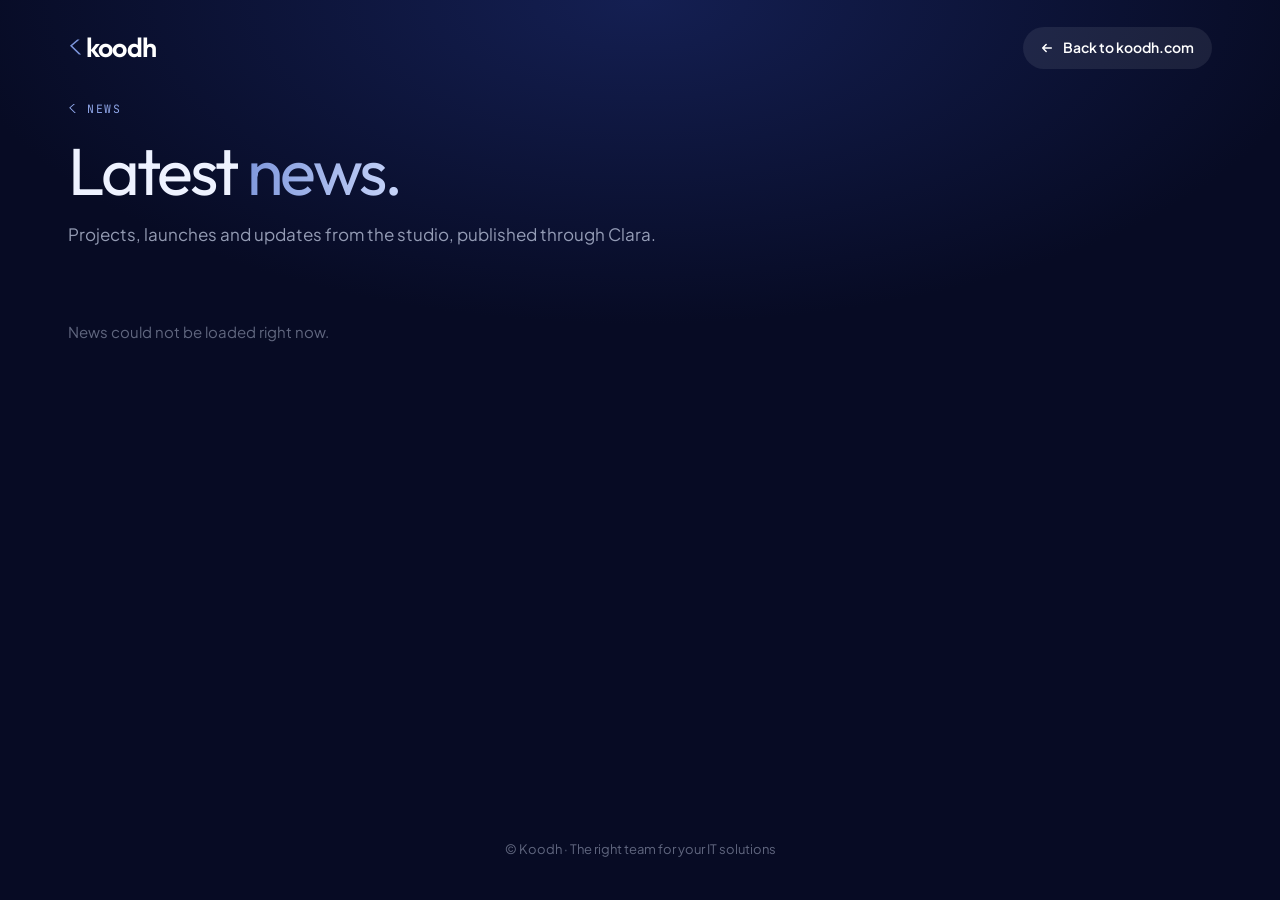
==== frontend/public/nieuws/index.html @ 7cb7325f "**News-sectie met Clara API — complete** - Er is nu een "Latest news" sectie op de homepage (met New" ====
<!doctype html>
<html lang="en">
<head>
<meta charset="utf-8">
<meta name="viewport" content="width=device-width,initial-scale=1,viewport-fit=cover">
<title>News · Koodh</title>
<link rel="preconnect" href="https://fonts.googleapis.com">
<link rel="stylesheet" href="https://fonts.googleapis.com/css2?family=Outfit:wght@300;400;500;600&family=Plus+Jakarta+Sans:wght@400;500;600;700&family=JetBrains+Mono:wght@400;500&display=swap">
<style>
:root{color-scheme:dark;--bg:#070B24;--navy-2:#111C52;--k3:#7C95DB;--ink:#EEF2FF;--muted:rgba(220,229,252,.66);--dim:rgba(220,229,252,.42);--card:rgba(255,255,255,.045);--hair:rgba(255,255,255,.08);--f-display:"Outfit","Plus Jakarta Sans",system-ui,sans-serif;--f-ui:"Plus Jakarta Sans","Outfit",system-ui,sans-serif;--f-mono:"JetBrains Mono",ui-monospace,Menlo,monospace}
*{box-sizing:border-box}
body{margin:0;background:radial-gradient(90% 60% at 50% 0%,#141F52 0%,var(--bg) 60%) fixed,var(--bg);color:var(--ink);font-family:var(--f-ui);font-size:16px;line-height:1.6;-webkit-font-smoothing:antialiased;min-height:100vh;display:flex;flex-direction:column}
a{color:inherit}
img{display:block;max-width:100%}
.wrap{width:100%;max-width:1240px;margin:0 auto;padding-inline:clamp(20px,4vw,48px)}
.top{display:flex;align-items:center;justify-content:space-between;gap:16px;padding-block:26px}
.brand{display:inline-flex;align-items:center;gap:3px;text-decoration:none;font-family:var(--f-display);font-weight:600;font-size:27px;letter-spacing:-.03em;color:#fff}
.brand svg{width:15px;height:auto}
.brand svg polygon{fill:#7C95DB}
.back{display:inline-flex;align-items:center;gap:10px;height:42px;padding:0 18px;border-radius:999px;background:rgba(255,255,255,.08);color:#fff;text-decoration:none;font-size:14px;font-weight:600;transition:background .2s,transform .25s}
.back:hover{background:rgba(255,255,255,.14);transform:translateY(-1px)}
.back svg{width:12px}
.eyebrow{display:inline-flex;align-items:center;gap:10px;font-family:var(--f-mono);font-size:11.5px;letter-spacing:.14em;text-transform:uppercase;color:#8FA6E8}
.eyebrow svg{width:9px;height:auto}
.eyebrow svg polygon{fill:currentColor}
h1{font-family:var(--f-display);font-weight:400;font-size:clamp(38px,5.2vw,72px);line-height:1;letter-spacing:-.045em;margin:16px 0 0;text-wrap:balance}
h1 em{font-style:normal;background:linear-gradient(100deg,#7C95DB,#C9D6FA);-webkit-background-clip:text;background-clip:text;color:transparent}
.lead{color:var(--muted);font-size:17px;max-width:56ch;margin:18px 0 0}
.news-grid{display:grid;grid-template-columns:repeat(3,1fr);gap:16px;margin-top:clamp(36px,5vw,56px)}
@media(max-width:1000px){.news-grid{grid-template-columns:repeat(2,1fr)}}
@media(max-width:560px){.news-grid{grid-template-columns:1fr}}
.news-card{display:flex;flex-direction:column;gap:12px;padding:14px;border-radius:22px;background:var(--card);box-shadow:inset 0 0 0 1px var(--hair);text-decoration:none;color:var(--ink);transition:transform .25s cubic-bezier(.22,1,.36,1),box-shadow .25s}
.news-card:hover{transform:translateY(-4px);box-shadow:inset 0 0 0 1px rgba(185,201,246,.28),0 26px 50px -24px rgba(0,0,0,.7)}
.news-card .nc-img{display:block;border-radius:14px;overflow:hidden;aspect-ratio:16/10;background:var(--navy-2)}
.news-card .nc-img img{width:100%;height:100%;object-fit:cover;transition:transform .5s cubic-bezier(.22,1,.36,1)}
.news-card:hover .nc-img img{transform:scale(1.04)}
.news-card .nc-meta{font-family:var(--f-mono);font-size:10.5px;letter-spacing:.14em;text-transform:uppercase;color:var(--dim)}
.news-card .nc-title{font-family:var(--f-display);font-size:20px;line-height:1.25;letter-spacing:-.01em}
.news-card .nc-cta{margin-top:auto;padding-top:4px;display:inline-flex;align-items:center;gap:8px;font-size:13.5px;font-weight:600;color:var(--k3)}
.news-card .nc-cta svg{width:12px}
.news-empty{grid-column:1/-1;color:var(--dim);font-size:15px}
.foot{margin-top:auto;padding:70px 0 40px;color:var(--dim);font-size:13px;text-align:center}
</style>
</head>
<body>
<header class="wrap top">
  <a class="brand" href="/" aria-label="Koodh, back to homepage" data-testid="brand-home-link"><svg viewBox="66 26 42 51" aria-hidden="true"><polygon points="91.95,30.476 98.589,30.476 77.733,47.939 102.696,72.502 96.441,72.502 71.467,47.939"/></svg>koodh</a>
  <a class="back" href="/" data-testid="back-home-link"><svg viewBox="0 0 14 14" fill="none" stroke="currentColor" stroke-width="1.8" stroke-linecap="round" stroke-linejoin="round"><path d="M12 7H2M6 3L2 7l4 4"/></svg> Back to koodh.com</a>
</header>
<main class="wrap">
  <span class="eyebrow"><svg viewBox="66 26 42 51" aria-hidden="true"><polygon points="91.95,30.476 98.589,30.476 77.733,47.939 102.696,72.502 96.441,72.502 71.467,47.939"/></svg> News</span>
  <h1>Latest <em>news.</em></h1>
  <p class="lead">Projects, launches and updates from the studio, published through Clara.</p>
  <div class="news-grid" id="news-grid" data-testid="news-grid"><p class="news-empty">Loading news&hellip;</p></div>
</main>
<footer class="foot">&copy; Koodh &middot; The right team for your IT solutions</footer>
<script>
(function(){
  var grid=document.getElementById('news-grid');
  function esc(v){return String(v==null?'':v).replace(/[&<>"']/g,function(c){return{'&':'&amp;','<':'&lt;','>':'&gt;','"':'&quot;',"'":'&#39;'}[c]})}
  fetch('/api/news').then(function(r){if(!r.ok)throw new Error();return r.json()}).then(function(d){
    var items=(d&&d.items)||[];
    if(!items.length){grid.innerHTML='<p class="news-empty">No news yet.</p>';return}
    grid.innerHTML=items.map(function(it){
      var dt='';
      try{dt=new Date(it.published_at).toLocaleDateString('en-GB',{day:'numeric',month:'long',year:'numeric'})}catch(e){}
      var img=it.image_url?'<span class="nc-img"><img src="'+esc(it.image_url)+'" alt="" loading="lazy"></span>':'';
      return '<a class="news-card" data-testid="news-card" href="/nieuws/artikel/?id='+encodeURIComponent(it.id)+'">'+img+'<span class="nc-meta">'+esc(dt)+'</span><span class="nc-title">'+esc(it.title)+'</span><span class="nc-cta">Read <svg viewBox="0 0 14 14" fill="none" stroke="currentColor" stroke-width="1.8" stroke-linecap="round" stroke-linejoin="round"><path d="M2 7h10M8 3l4 4-4 4"/></svg></span></a>'
    }).join('')
  }).catch(function(){grid.innerHTML='<p class="news-empty">News could not be loaded right now.</p>'})
})();
</script>
</body>
</html>
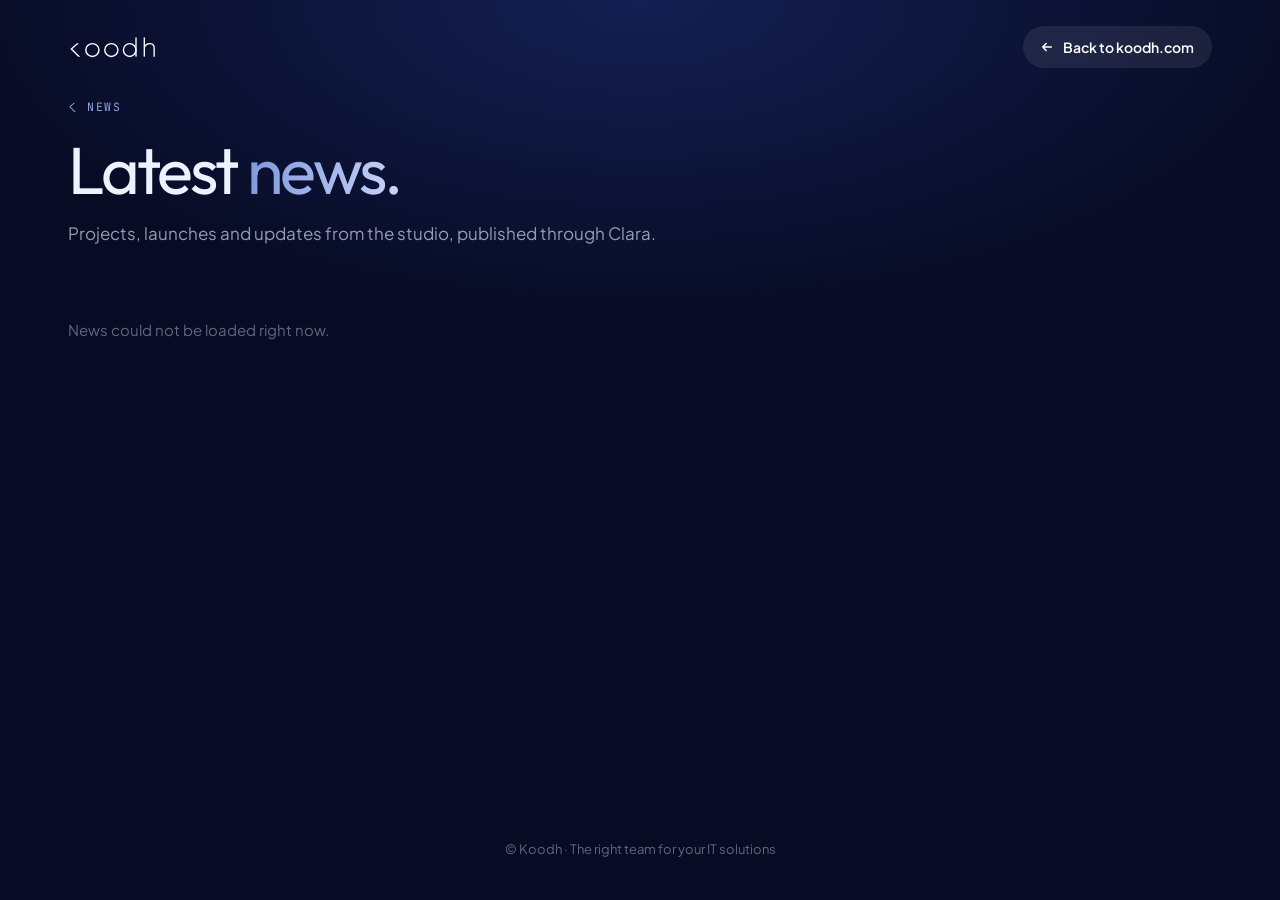
==== commit 8b621dbf: "De nieuwssectie is aangepast naar een scrollbare rij banners met 3 naast elkaar en een deel van de v" ====
--- a/frontend/public/nieuws/index.html
+++ b/frontend/public/nieuws/index.html
@@ -14,9 +14,8 @@
 img{display:block;max-width:100%}
 .wrap{width:100%;max-width:1240px;margin:0 auto;padding-inline:clamp(20px,4vw,48px)}
 .top{display:flex;align-items:center;justify-content:space-between;gap:16px;padding-block:26px}
-.brand{display:inline-flex;align-items:center;gap:3px;text-decoration:none;font-family:var(--f-display);font-weight:600;font-size:27px;letter-spacing:-.03em;color:#fff}
-.brand svg{width:15px;height:auto}
-.brand svg polygon{fill:#7C95DB}
+.brand{display:inline-flex;align-items:center;text-decoration:none;height:24px}
+.brand svg{display:block;height:100%;width:auto}
 .back{display:inline-flex;align-items:center;gap:10px;height:42px;padding:0 18px;border-radius:999px;background:rgba(255,255,255,.08);color:#fff;text-decoration:none;font-size:14px;font-weight:600;transition:background .2s,transform .25s}
 .back:hover{background:rgba(255,255,255,.14);transform:translateY(-1px)}
 .back svg{width:12px}
@@ -44,7 +43,7 @@
 </head>
 <body>
 <header class="wrap top">
-  <a class="brand" href="/" aria-label="Koodh, back to homepage" data-testid="brand-home-link"><svg viewBox="66 26 42 51" aria-hidden="true"><polygon points="91.95,30.476 98.589,30.476 77.733,47.939 102.696,72.502 96.441,72.502 71.467,47.939"/></svg>koodh</a>
+  <a class="brand" href="/" aria-label="Koodh, back to homepage" data-testid="brand-home-link"><svg viewBox="64 4 282 76" role="img" aria-label="koodh"><polygon points="91.95,30.476 98.589,30.476 77.733,47.939 71.467,47.939" fill="#fff"/><polygon points="71.467,47.939 77.733,47.939 102.696,72.502 96.441,72.502" fill="#fff"/><ellipse cx="141.254" cy="51.644" rx="20.821" ry="20.381" stroke="#fff" stroke-width="4.437" fill="none"/><ellipse cx="201.225" cy="51.644" rx="20.818" ry="20.385" stroke="#fff" stroke-width="4.43" fill="none"/><ellipse cx="259.309" cy="51.64" rx="19.846" ry="20.341" stroke="#fff" stroke-width="4.272" fill="none"/><rect x="277.236" y="11.745" width="4.257" height="60.772" fill="#fff"/><rect x="303.504" y="11.748" width="4.241" height="60.752" fill="#fff"/><path d="M305.624 43.916C312.235 26.254 339.171 26.927 336.88 47.037V72.5" stroke="#fff" stroke-width="4.291" fill="none"/></svg></a>
   <a class="back" href="/" data-testid="back-home-link"><svg viewBox="0 0 14 14" fill="none" stroke="currentColor" stroke-width="1.8" stroke-linecap="round" stroke-linejoin="round"><path d="M12 7H2M6 3L2 7l4 4"/></svg> Back to koodh.com</a>
 </header>
 <main class="wrap">
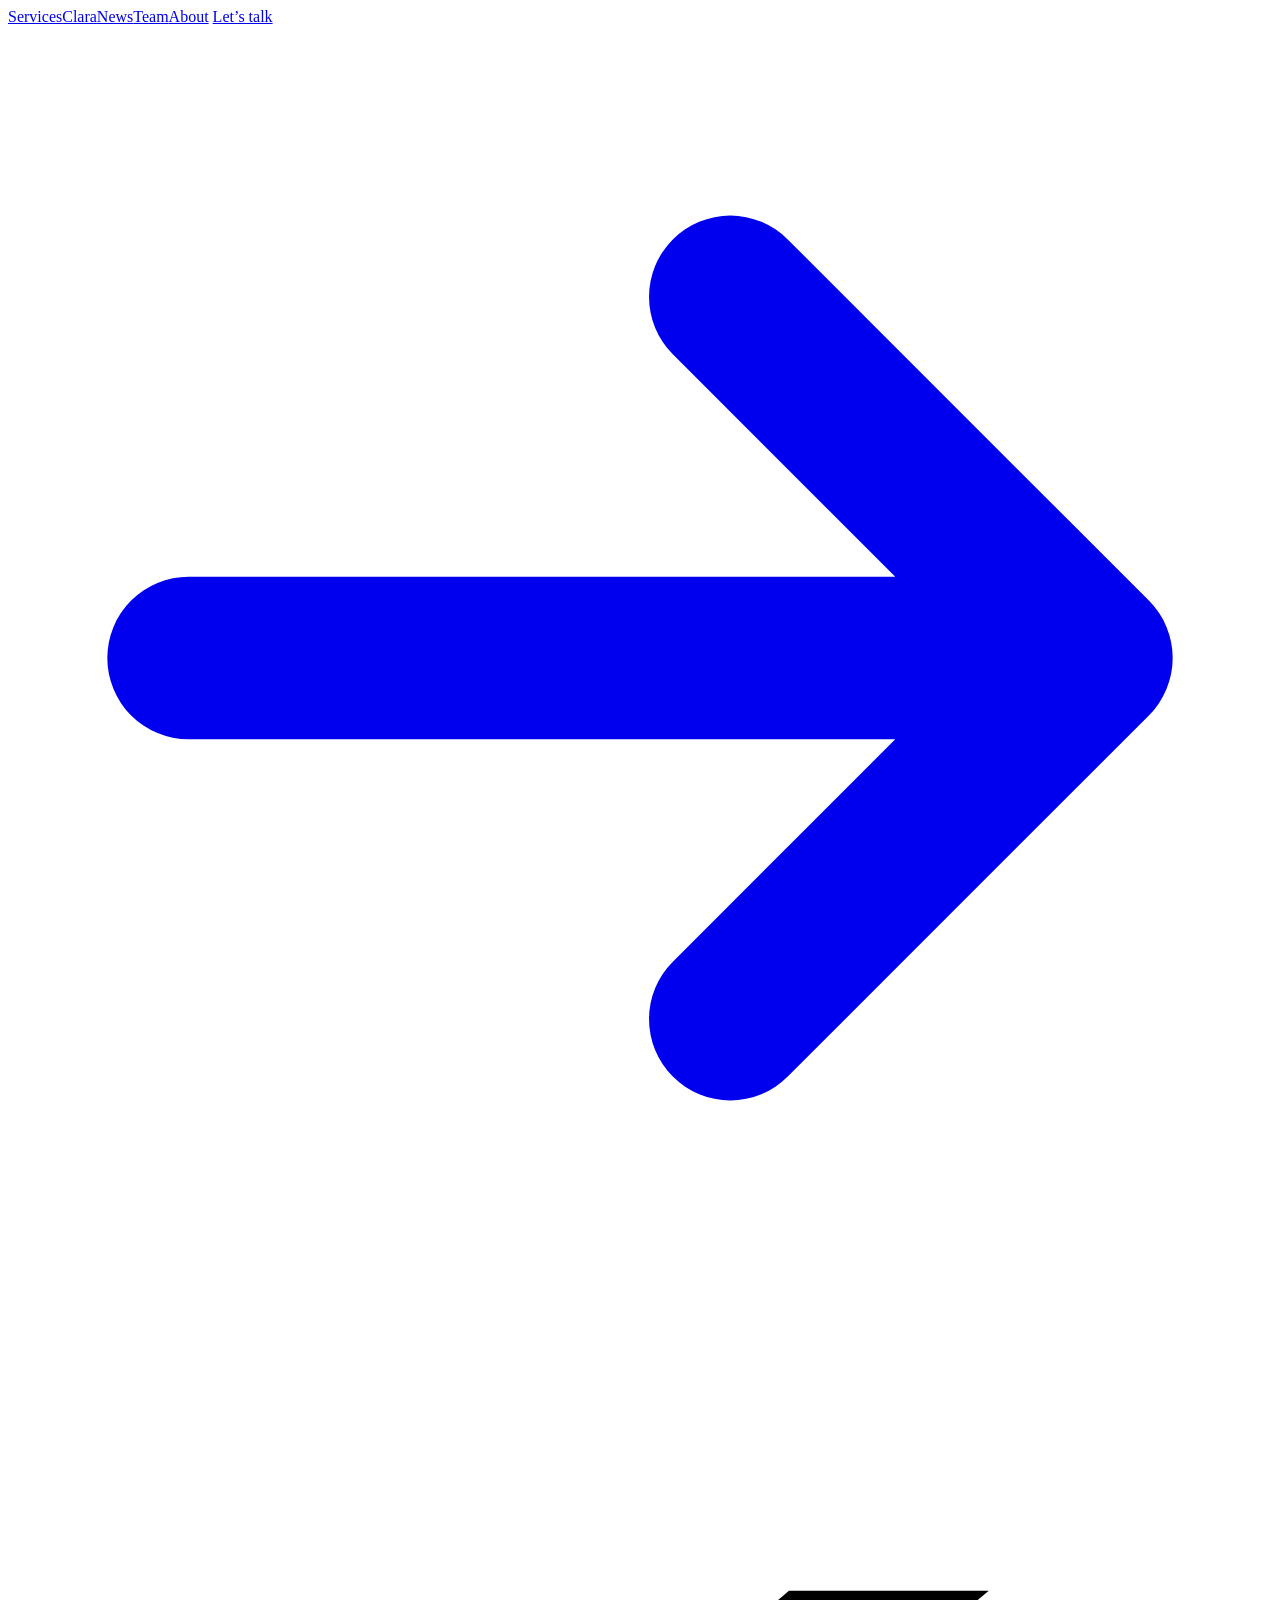
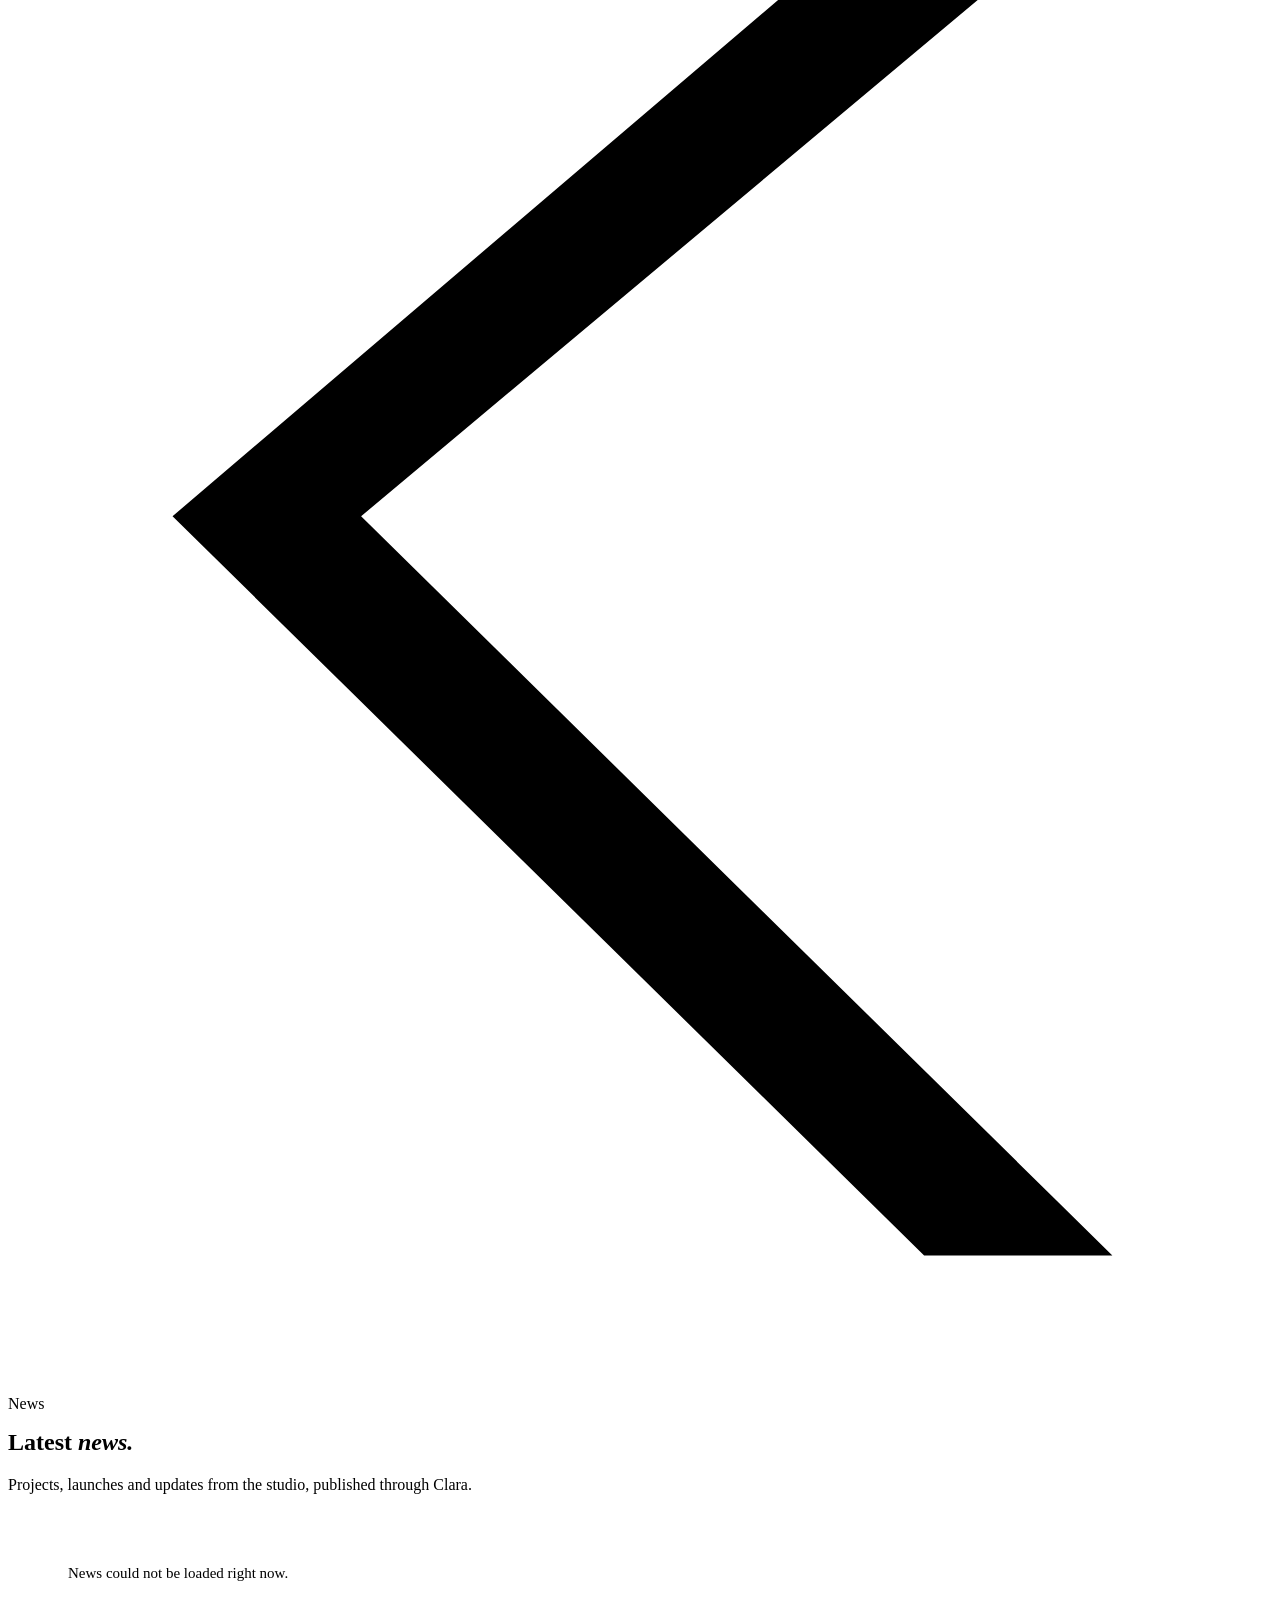
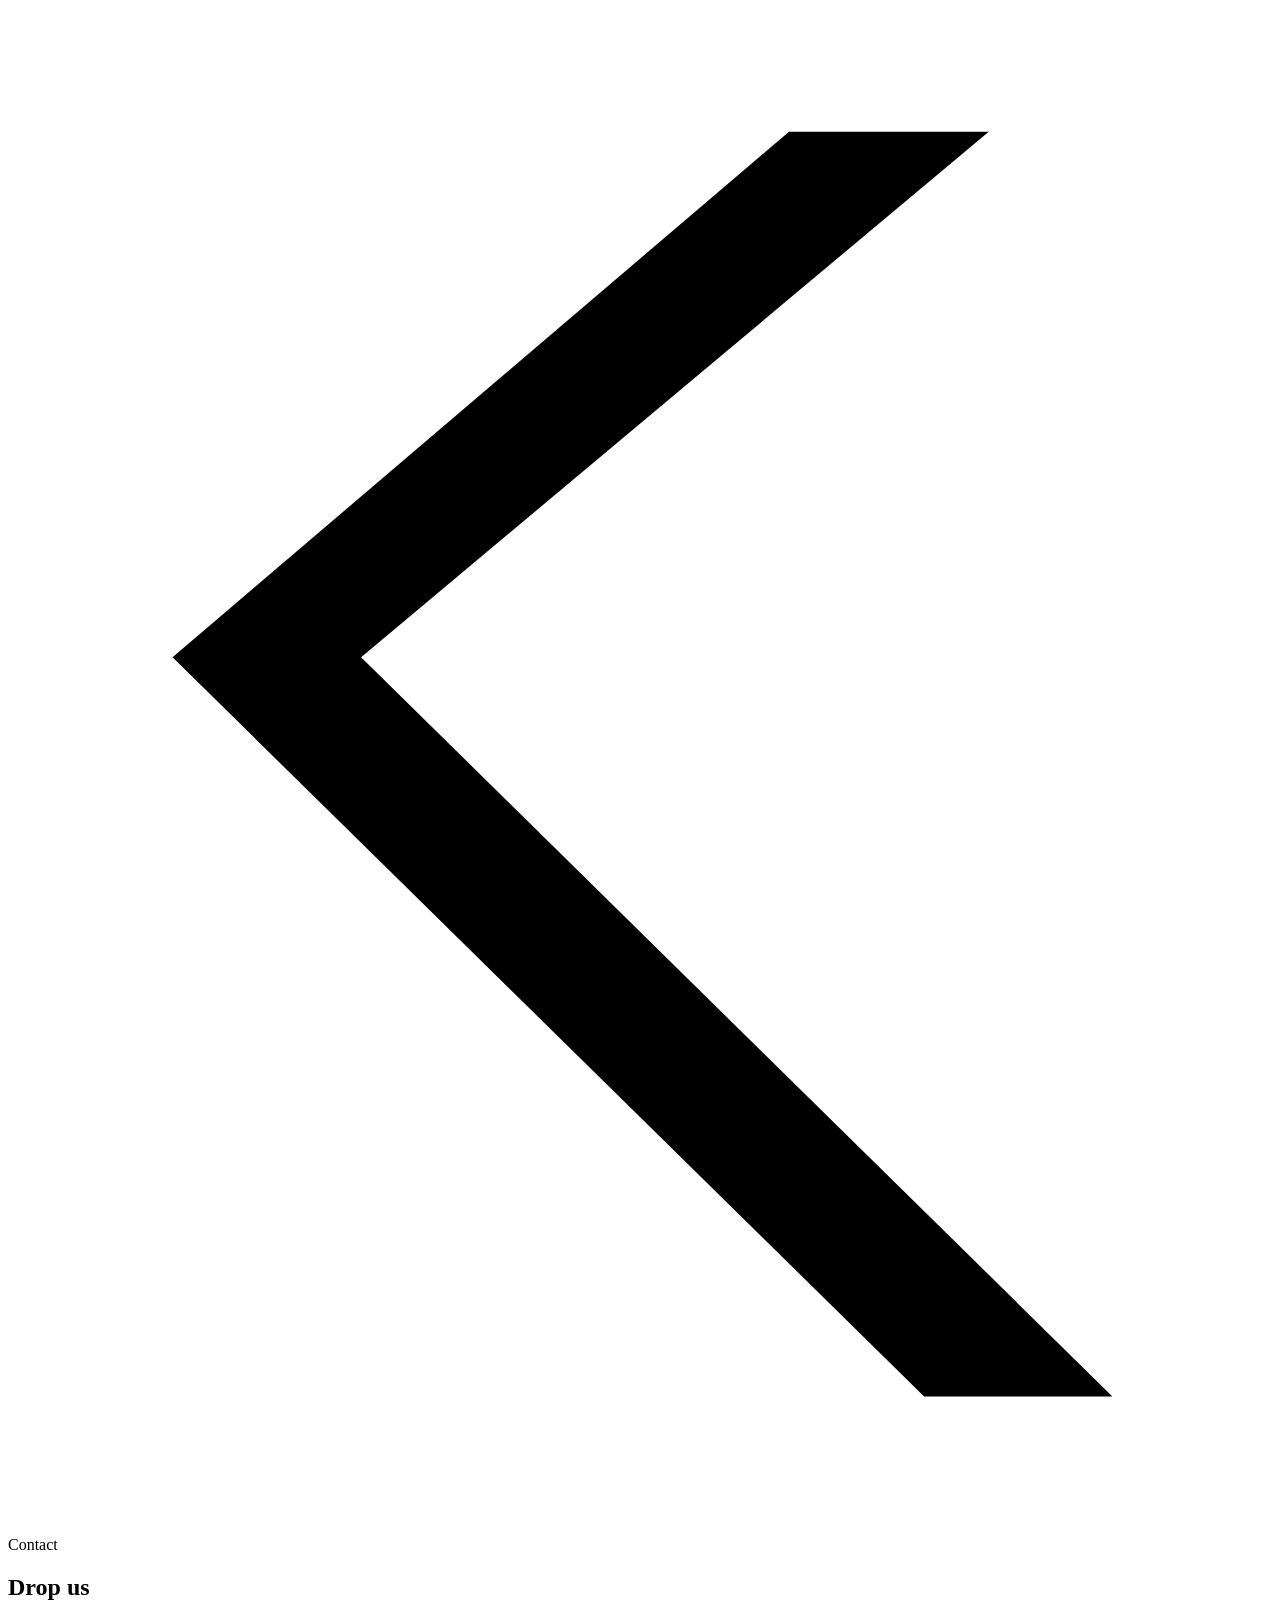
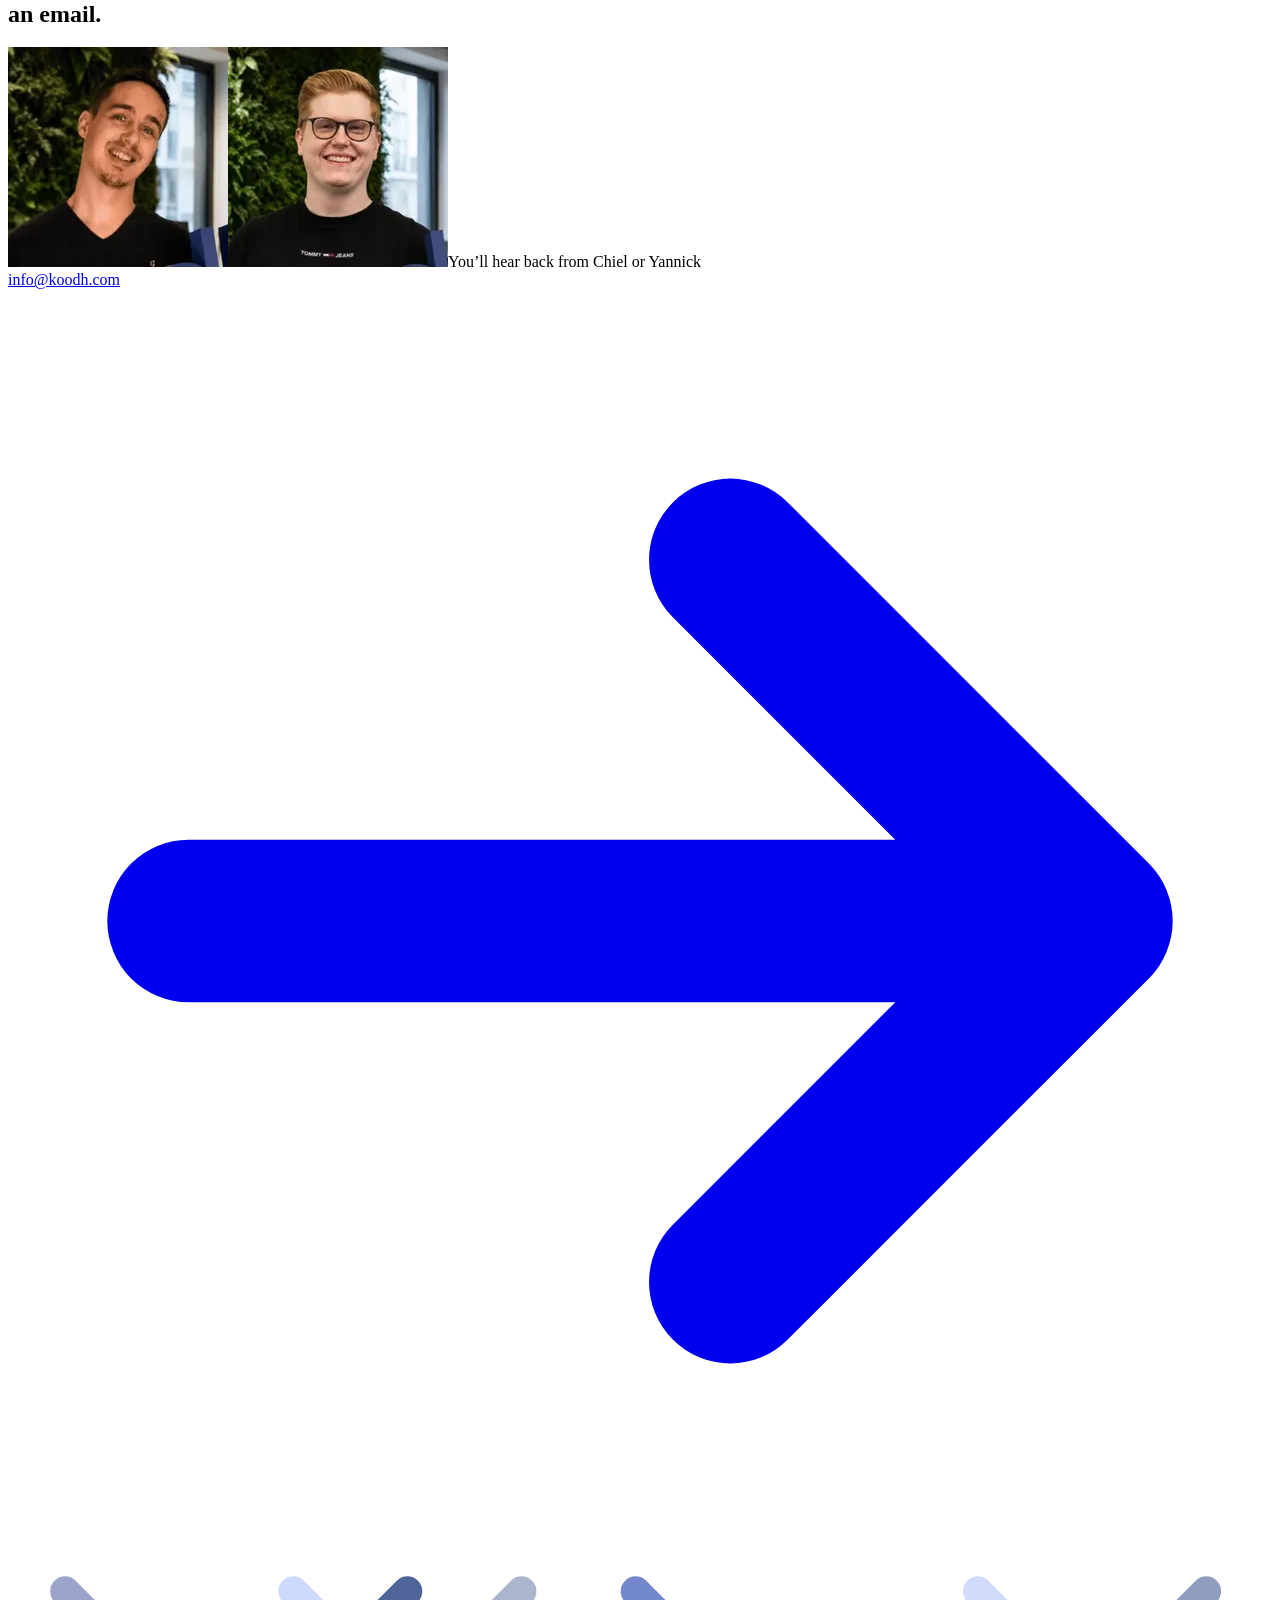
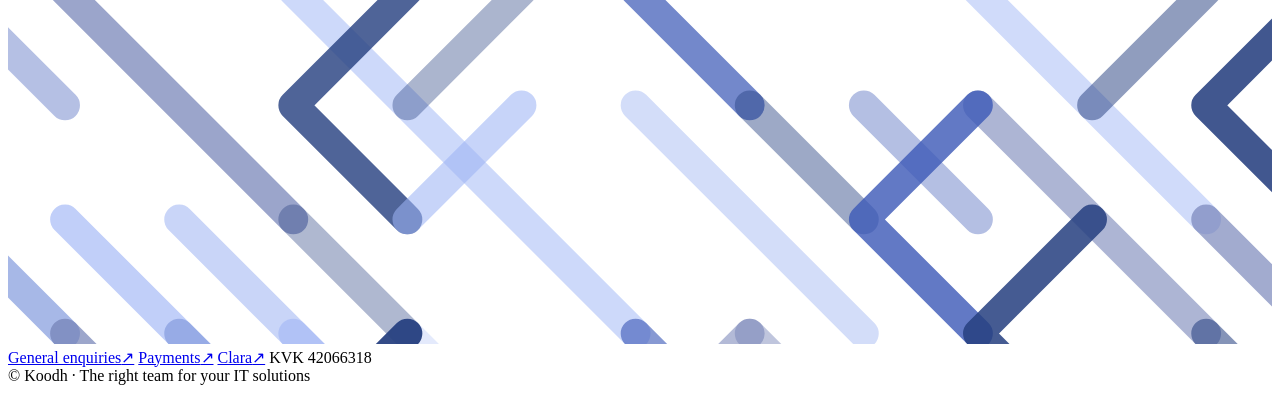
==== commit 0c3b5bb8: "**Hero, team-titel, datums en gedeelde header/footer — complete** - In de hero is "Websites & IT" we" ====
--- a/frontend/public/nieuws/index.html
+++ b/frontend/public/nieuws/index.html
@@ -6,66 +6,79 @@
 <title>News · Koodh</title>
 <link rel="preconnect" href="https://fonts.googleapis.com">
 <link rel="stylesheet" href="https://fonts.googleapis.com/css2?family=Outfit:wght@300;400;500;600&family=Plus+Jakarta+Sans:wght@400;500;600;700&family=JetBrains+Mono:wght@400;500&display=swap">
+<link rel="stylesheet" href="/shared/chrome.css">
 <style>
-:root{color-scheme:dark;--bg:#070B24;--navy-2:#111C52;--k3:#7C95DB;--ink:#EEF2FF;--muted:rgba(220,229,252,.66);--dim:rgba(220,229,252,.42);--card:rgba(255,255,255,.045);--hair:rgba(255,255,255,.08);--f-display:"Outfit","Plus Jakarta Sans",system-ui,sans-serif;--f-ui:"Plus Jakarta Sans","Outfit",system-ui,sans-serif;--f-mono:"JetBrains Mono",ui-monospace,Menlo,monospace}
-*{box-sizing:border-box}
-body{margin:0;background:radial-gradient(90% 60% at 50% 0%,#141F52 0%,var(--bg) 60%) fixed,var(--bg);color:var(--ink);font-family:var(--f-ui);font-size:16px;line-height:1.6;-webkit-font-smoothing:antialiased;min-height:100vh;display:flex;flex-direction:column}
-a{color:inherit}
-img{display:block;max-width:100%}
-.wrap{width:100%;max-width:1240px;margin:0 auto;padding-inline:clamp(20px,4vw,48px)}
-.top{display:flex;align-items:center;justify-content:space-between;gap:16px;padding-block:26px}
-.brand{display:inline-flex;align-items:center;text-decoration:none;height:24px}
-.brand svg{display:block;height:100%;width:auto}
-.back{display:inline-flex;align-items:center;gap:10px;height:42px;padding:0 18px;border-radius:999px;background:rgba(255,255,255,.08);color:#fff;text-decoration:none;font-size:14px;font-weight:600;transition:background .2s,transform .25s}
-.back:hover{background:rgba(255,255,255,.14);transform:translateY(-1px)}
-.back svg{width:12px}
-.eyebrow{display:inline-flex;align-items:center;gap:10px;font-family:var(--f-mono);font-size:11.5px;letter-spacing:.14em;text-transform:uppercase;color:#8FA6E8}
-.eyebrow svg{width:9px;height:auto}
-.eyebrow svg polygon{fill:currentColor}
-h1{font-family:var(--f-display);font-weight:400;font-size:clamp(38px,5.2vw,72px);line-height:1;letter-spacing:-.045em;margin:16px 0 0;text-wrap:balance}
-h1 em{font-style:normal;background:linear-gradient(100deg,#7C95DB,#C9D6FA);-webkit-background-clip:text;background-clip:text;color:transparent}
-.lead{color:var(--muted);font-size:17px;max-width:56ch;margin:18px 0 0}
-.news-grid{display:grid;grid-template-columns:repeat(3,1fr);gap:16px;margin-top:clamp(36px,5vw,56px)}
-@media(max-width:1000px){.news-grid{grid-template-columns:repeat(2,1fr)}}
-@media(max-width:560px){.news-grid{grid-template-columns:1fr}}
-.news-card{display:flex;flex-direction:column;gap:12px;padding:14px;border-radius:22px;background:var(--card);box-shadow:inset 0 0 0 1px var(--hair);text-decoration:none;color:var(--ink);transition:transform .25s cubic-bezier(.22,1,.36,1),box-shadow .25s}
-.news-card:hover{transform:translateY(-4px);box-shadow:inset 0 0 0 1px rgba(185,201,246,.28),0 26px 50px -24px rgba(0,0,0,.7)}
-.news-card .nc-img{display:block;border-radius:14px;overflow:hidden;aspect-ratio:16/10;background:var(--navy-2)}
-.news-card .nc-img img{width:100%;height:100%;object-fit:cover;transition:transform .5s cubic-bezier(.22,1,.36,1)}
-.news-card:hover .nc-img img{transform:scale(1.04)}
-.news-card .nc-meta{font-family:var(--f-mono);font-size:10.5px;letter-spacing:.14em;text-transform:uppercase;color:var(--dim)}
-.news-card .nc-title{font-family:var(--f-display);font-size:20px;line-height:1.25;letter-spacing:-.01em}
-.news-card .nc-cta{margin-top:auto;padding-top:4px;display:inline-flex;align-items:center;gap:8px;font-size:13.5px;font-weight:600;color:var(--k3)}
-.news-card .nc-cta svg{width:12px}
-.news-empty{grid-column:1/-1;color:var(--dim);font-size:15px}
-.foot{margin-top:auto;padding:70px 0 40px;color:var(--dim);font-size:13px;text-align:center}
+.page-head{padding-top:clamp(120px,18vh,190px)}
+.page-head h2{margin-top:16px}
+.page-head .lead{margin:18px 0 0}
+.news-empty{color:var(--dim);font-size:15px;padding:0 clamp(20px,4vw,48px)}
+.stack{display:grid;gap:0;padding-inline:12px;margin-top:clamp(36px,5vw,56px)}
+.sc{position:sticky;top:calc(var(--gap) + 84px + var(--i)*16px);min-height:min(640px,calc(100svh - 120px));margin-bottom:16px;border-radius:26px;overflow:hidden;padding:clamp(24px,4vw,56px);display:grid;grid-template-columns:1fr auto 1fr;align-items:stretch;gap:20px;box-shadow:0 -18px 50px -24px rgba(0,0,0,.7)}
+.sc .l{display:grid;align-content:space-between;gap:24px}
+.sc .r{display:grid;grid-template-rows:auto 1fr auto;gap:10px;justify-items:end;text-align:right}
+.sc .r .visit{grid-row:3;align-self:end}
+.sc h3{font-family:var(--f-display);font-weight:400;margin:0;font-size:clamp(40px,5.4vw,80px);letter-spacing:-.045em;line-height:.98;text-wrap:balance}
+.sc p{margin:0;max-width:32ch;font-size:16.5px}
+.sc .circle{align-self:center;width:min(46vh,420px,62vw);aspect-ratio:1;border-radius:50%;background:#fff;display:grid;place-items:center;box-shadow:0 30px 60px -25px rgba(0,0,0,.45);overflow:hidden}
+.sc .circle img{width:100%;height:100%;object-fit:cover}
+.sc .visit{display:inline-flex;align-items:center;gap:10px;height:46px;padding:0 6px 0 20px;border-radius:999px;background:#fff;color:#0B1238;text-decoration:none;font-weight:600;font-size:14px;transition:transform .25s cubic-bezier(.22,1,.36,1)}
+.sc .visit:hover{transform:translateY(-2px)}
+.sc .visit i{width:34px;height:34px;border-radius:50%;background:#0B1238;color:#fff;display:grid;place-items:center;font-style:normal;font-size:13px}
+.sc.a{background:radial-gradient(120% 120% at 0% 0%,#7C95DB 0%,#3E5BB8 45%,#1C2E66 100%);color:#fff}
+.sc.b{background:radial-gradient(120% 120% at 100% 0%,#3E5BB8 0%,#1C2E66 45%,#0A1030 100%);color:#fff}
+.sc.c{background:radial-gradient(110% 110% at 0% 100%,#9DB4F5 0%,#4F6FD0 42%,#274080 100%);color:#fff}
+@media (max-width:820px){.sc{grid-template-columns:1fr;text-align:left}.sc .r{justify-items:start;text-align:left;grid-template-rows:auto}.sc .circle{justify-self:center;width:min(220px,60vw)}.stack{padding-inline:8px}}
 </style>
 </head>
 <body>
-<header class="wrap top">
-  <a class="brand" href="/" aria-label="Koodh, back to homepage" data-testid="brand-home-link"><svg viewBox="64 4 282 76" role="img" aria-label="koodh"><polygon points="91.95,30.476 98.589,30.476 77.733,47.939 71.467,47.939" fill="#fff"/><polygon points="71.467,47.939 77.733,47.939 102.696,72.502 96.441,72.502" fill="#fff"/><ellipse cx="141.254" cy="51.644" rx="20.821" ry="20.381" stroke="#fff" stroke-width="4.437" fill="none"/><ellipse cx="201.225" cy="51.644" rx="20.818" ry="20.385" stroke="#fff" stroke-width="4.43" fill="none"/><ellipse cx="259.309" cy="51.64" rx="19.846" ry="20.341" stroke="#fff" stroke-width="4.272" fill="none"/><rect x="277.236" y="11.745" width="4.257" height="60.772" fill="#fff"/><rect x="303.504" y="11.748" width="4.241" height="60.752" fill="#fff"/><path d="M305.624 43.916C312.235 26.254 339.171 26.927 336.88 47.037V72.5" stroke="#fff" stroke-width="4.291" fill="none"/></svg></a>
-  <a class="back" href="/" data-testid="back-home-link"><svg viewBox="0 0 14 14" fill="none" stroke="currentColor" stroke-width="1.8" stroke-linecap="round" stroke-linejoin="round"><path d="M12 7H2M6 3L2 7l4 4"/></svg> Back to koodh.com</a>
-</header>
-<main class="wrap">
-  <span class="eyebrow"><svg viewBox="66 26 42 51" aria-hidden="true"><polygon points="91.95,30.476 98.589,30.476 77.733,47.939 102.696,72.502 96.441,72.502 71.467,47.939"/></svg> News</span>
-  <h1>Latest <em>news.</em></h1>
-  <p class="lead">Projects, launches and updates from the studio, published through Clara.</p>
-  <div class="news-grid" id="news-grid" data-testid="news-grid"><p class="news-empty">Loading news&hellip;</p></div>
+<a class="mark" id="mark" href="/" aria-label="koodh, back to homepage"><span class="clip"><span class="koodh-logo" id="navlogo"></span></span></a>
+<nav class="dock" id="dock" aria-label="Main">
+  <a class="hide-m" href="/#services">Services</a><a class="hide-m" href="/#clara">Clara</a><a class="hide-m" href="/#news">News</a><a class="hide-m" href="/#team">Team</a><a class="hide-m" href="/#about">About</a>
+  <span class="sep"></span>
+  <a class="cta" href="#contact">Let’s talk <svg viewBox="0 0 14 14" fill="none" stroke="currentColor" stroke-width="1.8" stroke-linecap="round" stroke-linejoin="round"><path d="M2 7h10M8 3l4 4-4 4"/></svg></a>
+</nav>
+<div class="frame">
+<main>
+  <div class="wrap page-head">
+    <span class="eyebrow"><svg viewBox="66 26 42 51" aria-hidden="true"><polygon points="91.95,30.476 98.589,30.476 77.733,47.939 102.696,72.502 96.441,72.502 71.467,47.939"/></svg> News</span>
+    <h2>Latest <em>news.</em></h2>
+    <p class="lead">Projects, launches and updates from the studio, published through Clara.</p>
+  </div>
+  <div class="stack" id="news-grid" data-testid="news-grid"><p class="news-empty">Loading news&hellip;</p></div>
 </main>
-<footer class="foot">&copy; Koodh &middot; The right team for your IT solutions</footer>
+<footer class="foot" id="contact">
+  <div class="tunnel" id="tunnel2"></div>
+  <div class="wrap center">
+    <span class="eyebrow"><svg viewBox="66 26 42 51" aria-hidden="true"><polygon points="91.95,30.476 98.589,30.476 77.733,47.939 102.696,72.502 96.441,72.502 71.467,47.939"/></svg> Contact</span>
+    <h2>Drop us<br>an email.</h2>
+    <div class="who"><span class="av"><img src="[data-uri]" alt="Chiel"><img src="[data-uri]" alt="Yannick"></span>You’ll hear back from Chiel or Yannick</div>
+    <div class="actions"><a class="btn white" href="mailto:info@koodh.com">info@koodh.com <span class="go"><svg viewBox="0 0 14 14" fill="none" stroke="currentColor" stroke-width="1.8" stroke-linecap="round" stroke-linejoin="round"><path d="M2 7h10M8 3l4 4-4 4"/></svg></span></a></div>
+  </div>
+  <div class="pat"><svg viewBox="0 0 1440 440" preserveAspectRatio="xMidYMax slice" aria-hidden="true"><g fill="none" stroke-width="34" stroke-linecap="round" stroke-linejoin="round"><path class="s" d="M-195 39L-65 169" stroke="#274080" stroke-opacity="0.67" style="animation-delay:0.00s"/><path class="s" d="M-65 39L65 169" stroke="#3E5BB8" stroke-opacity="0.38" style="animation-delay:6.63s"/><path class="s" d="M65 39L325 299" stroke="#7380B6" stroke-opacity="0.71" style="animation-delay:6.26s"/><path class="s" d="M325 39L715 429" stroke="#9DB4F5" stroke-opacity="0.51" style="animation-delay:5.89s"/><path class="s" d="M715 39L845 169" stroke="#3E5BB8" stroke-opacity="0.72" style="animation-delay:5.52s"/><path class="s" d="M1105 39L1365 299" stroke="#9DB4F5" stroke-opacity="0.48" style="animation-delay:5.15s"/><path class="s" d="M1625 39L2015 429" stroke="#7380B6" stroke-opacity="0.50" style="animation-delay:4.78s"/><path class="s" d="M1755 39L1885 169" stroke="#7C95DB" stroke-opacity="0.43" style="animation-delay:4.41s"/><path class="s" d="M-195 169L-65 299" stroke="#9DB4F5" stroke-opacity="0.78" style="animation-delay:4.04s"/><path class="b" d="M455 39L325 169L455 299" stroke="#274080" stroke-opacity="0.81" style="animation-delay:3.67s"/><path class="s" d="M455 169L585 39" stroke="#274080" stroke-opacity="0.39" style="animation-delay:3.30s"/><path class="s" d="M715 169L975 429" stroke="#B9C9F6" stroke-opacity="0.62" style="animation-delay:2.93s"/><path class="s" d="M845 169L975 299" stroke="#274080" stroke-opacity="0.45" style="animation-delay:2.56s"/><path class="s" d="M975 169L1105 299" stroke="#3E5BB8" stroke-opacity="0.39" style="animation-delay:2.19s"/><path class="s" d="M1105 169L1365 429" stroke="#7380B6" stroke-opacity="0.58" style="animation-delay:1.82s"/><path class="s" d="M1235 169L1365 39" stroke="#274080" stroke-opacity="0.51" style="animation-delay:1.45s"/><path class="b" d="M1495 39L1365 169L1495 299" stroke="#274080" stroke-opacity="0.88" style="animation-delay:1.08s"/><path class="b" d="M1625 39L1495 169L1625 299" stroke="#3E5BB8" stroke-opacity="0.93" style="animation-delay:0.71s"/><path class="s" d="M1625 169L1755 39" stroke="#7C95DB" stroke-opacity="0.43" style="animation-delay:0.34s"/><path class="s" d="M1755 169L2015 429" stroke="#3E5BB8" stroke-opacity="0.69" style="animation-delay:6.97s"/><path class="s" d="M-195 299L195 689" stroke="#7380B6" stroke-opacity="0.44" style="animation-delay:6.60s"/><path class="s" d="M-65 299L65 429" stroke="#7C95DB" stroke-opacity="0.67" style="animation-delay:6.23s"/><path class="s" d="M65 299L455 689" stroke="#9DB4F5" stroke-opacity="0.63" style="animation-delay:5.86s"/><path class="s" d="M195 299L455 559" stroke="#B9C9F6" stroke-opacity="0.77" style="animation-delay:5.49s"/><path class="s" d="M325 299L455 429" stroke="#274080" stroke-opacity="0.37" style="animation-delay:5.12s"/><path class="s" d="M455 299L585 169" stroke="#9DB4F5" stroke-opacity="0.57" style="animation-delay:4.75s"/><path class="b" d="M1105 169L975 299L1105 429" stroke="#3E5BB8" stroke-opacity="0.81" style="animation-delay:4.38s"/><path class="s" d="M1365 299L1755 689" stroke="#7380B6" stroke-opacity="0.66" style="animation-delay:4.01s"/><path class="b" d="M1625 169L1495 299L1625 429" stroke="#3E5BB8" stroke-opacity="0.87" style="animation-delay:3.64s"/><path class="s" d="M1755 299L2015 559" stroke="#B9C9F6" stroke-opacity="0.52" style="animation-delay:3.27s"/><path class="s" d="M-65 429L65 559" stroke="#3E5BB8" stroke-opacity="0.51" style="animation-delay:2.90s"/><path class="s" d="M65 429L325 689" stroke="#7380B6" stroke-opacity="0.70" style="animation-delay:2.53s"/><path class="s" d="M195 429L455 689" stroke="#7C95DB" stroke-opacity="0.61" style="animation-delay:2.16s"/><path class="s" d="M325 429L455 559" stroke="#9DB4F5" stroke-opacity="0.54" style="animation-delay:1.79s"/><path class="s" d="M455 429L585 559" stroke="#B9C9F6" stroke-opacity="0.38" style="animation-delay:1.42s"/><path class="s" d="M715 429L845 559" stroke="#3E5BB8" stroke-opacity="0.62" style="animation-delay:1.05s"/><path class="s" d="M845 429L1235 819" stroke="#7380B6" stroke-opacity="0.46" style="animation-delay:0.68s"/><path class="b" d="M1235 299L1105 429L1235 559" stroke="#274080" stroke-opacity="0.86" style="animation-delay:0.31s"/><path class="s" d="M1365 429L1495 559" stroke="#274080" stroke-opacity="0.56" style="animation-delay:6.94s"/><path class="s" d="M1495 429L1755 689" stroke="#3E5BB8" stroke-opacity="0.57" style="animation-delay:6.57s"/><path class="s" d="M1625 429L1885 689" stroke="#7380B6" stroke-opacity="0.46" style="animation-delay:6.20s"/><path class="s" d="M-65 559L65 689" stroke="#B9C9F6" stroke-opacity="0.37" style="animation-delay:5.83s"/><path class="s" d="M65 559L455 949" stroke="#274080" stroke-opacity="0.44" style="animation-delay:5.46s"/><path class="s" d="M195 559L455 819" stroke="#3E5BB8" stroke-opacity="0.41" style="animation-delay:5.09s"/><path class="b" d="M455 429L325 559L455 689" stroke="#274080" stroke-opacity="0.94" style="animation-delay:4.72s"/><path class="s" d="M455 559L845 949" stroke="#7C95DB" stroke-opacity="0.53" style="animation-delay:4.35s"/><path class="s" d="M715 559L845 429" stroke="#7380B6" stroke-opacity="0.54" style="animation-delay:3.98s"/><path class="s" d="M975 559L1105 689" stroke="#3E5BB8" stroke-opacity="0.54" style="animation-delay:3.61s"/><path class="s" d="M1235 559L1365 689" stroke="#7C95DB" stroke-opacity="0.50" style="animation-delay:3.24s"/><path class="s" d="M1365 559L1495 429" stroke="#3E5BB8" stroke-opacity="0.54" style="animation-delay:2.87s"/><path class="s" d="M1495 559L1625 429" stroke="#7380B6" stroke-opacity="0.54" style="animation-delay:2.50s"/><path class="s" d="M1625 559L1885 819" stroke="#274080" stroke-opacity="0.50" style="animation-delay:2.13s"/><path class="s" d="M1755 559L2015 819" stroke="#3E5BB8" stroke-opacity="0.38" style="animation-delay:1.76s"/><path class="s" d="M65 689L195 559" stroke="#3E5BB8" stroke-opacity="0.31" style="animation-delay:1.39s"/><path class="b" d="M455 559L325 689L455 819" stroke="#274080" stroke-opacity="0.94" style="animation-delay:1.02s"/><path class="s" d="M455 689L585 559" stroke="#9DB4F5" stroke-opacity="0.32" style="animation-delay:0.65s"/><path class="s" d="M585 689L845 949" stroke="#7380B6" stroke-opacity="0.61" style="animation-delay:0.28s"/><path class="s" d="M975 689L1105 819" stroke="#B9C9F6" stroke-opacity="0.45" style="animation-delay:6.91s"/><path class="b" d="M1235 559L1105 689L1235 819" stroke="#274080" stroke-opacity="0.87" style="animation-delay:6.54s"/><path class="s" d="M1235 689L1495 949" stroke="#3E5BB8" stroke-opacity="0.71" style="animation-delay:6.17s"/><path class="s" d="M1625 689L1755 819" stroke="#9DB4F5" stroke-opacity="0.42" style="animation-delay:5.80s"/><path class="s" d="M1755 689L2145 1079" stroke="#B9C9F6" stroke-opacity="0.70" style="animation-delay:5.43s"/></g></svg></div>
+  <div class="linkbar">
+    <a href="mailto:info@koodh.com"><span>General enquiries</span><span aria-hidden="true">↗</span></a>
+    <a href="mailto:payments@koodh.com"><span>Payments</span><span aria-hidden="true">↗</span></a>
+    <a href="https://clr.koodh.com"><span>Clara</span><span aria-hidden="true">↗</span></a>
+    <span><span>KVK 42066318</span></span>
+  </div>
+</footer>
+</div>
+<div class="legal">&copy; Koodh &middot; The right team for your IT solutions</div>
+<script src="/shared/chrome.js"></script>
 <script>
 (function(){
-  var grid=document.getElementById('news-grid');
+  var grid=document.getElementById('news-grid');if(!grid)return;
   function esc(v){return String(v==null?'':v).replace(/[&<>"']/g,function(c){return{'&':'&amp;','<':'&lt;','>':'&gt;','"':'&quot;',"'":'&#39;'}[c]})}
   fetch('/api/news').then(function(r){if(!r.ok)throw new Error();return r.json()}).then(function(d){
     var items=(d&&d.items)||[];
     if(!items.length){grid.innerHTML='<p class="news-empty">No news yet.</p>';return}
-    grid.innerHTML=items.map(function(it){
-      var dt='';
-      try{dt=new Date(it.published_at).toLocaleDateString('en-GB',{day:'numeric',month:'long',year:'numeric'})}catch(e){}
-      var img=it.image_url?'<span class="nc-img"><img src="'+esc(it.image_url)+'" alt="" loading="lazy"></span>':'';
-      return '<a class="news-card" data-testid="news-card" href="/nieuws/artikel/?id='+encodeURIComponent(it.id)+'">'+img+'<span class="nc-meta">'+esc(dt)+'</span><span class="nc-title">'+esc(it.title)+'</span><span class="nc-cta">Read <svg viewBox="0 0 14 14" fill="none" stroke="currentColor" stroke-width="1.8" stroke-linecap="round" stroke-linejoin="round"><path d="M2 7h10M8 3l4 4-4 4"/></svg></span></a>'
-    }).join('')
+    var V=['a','b','c'];
+    grid.innerHTML=items.map(function(it,idx){
+      var img=it.image_url?'<img src="'+esc(it.image_url)+'" alt="" loading="lazy">':'';
+      var ex=it.excerpt?'<div><p>'+esc(it.excerpt)+'</p></div>':'';
+      return '<article class="sc news '+V[idx%3]+'" style="--i:'+idx+'" data-testid="news-card"><div class="l"><div><h3>'+esc(it.title)+'</h3></div>'+ex+'</div><div class="circle">'+img+'</div><div class="r"><a class="visit" data-testid="news-read-btn" href="/nieuws/artikel/?id='+encodeURIComponent(it.id)+'">Read more <i>&rarr;</i></a></div></article>'
+    }).join('');
+    if(window.koodhMagnetics)window.koodhMagnetics();
   }).catch(function(){grid.innerHTML='<p class="news-empty">News could not be loaded right now.</p>'})
 })();
 </script>
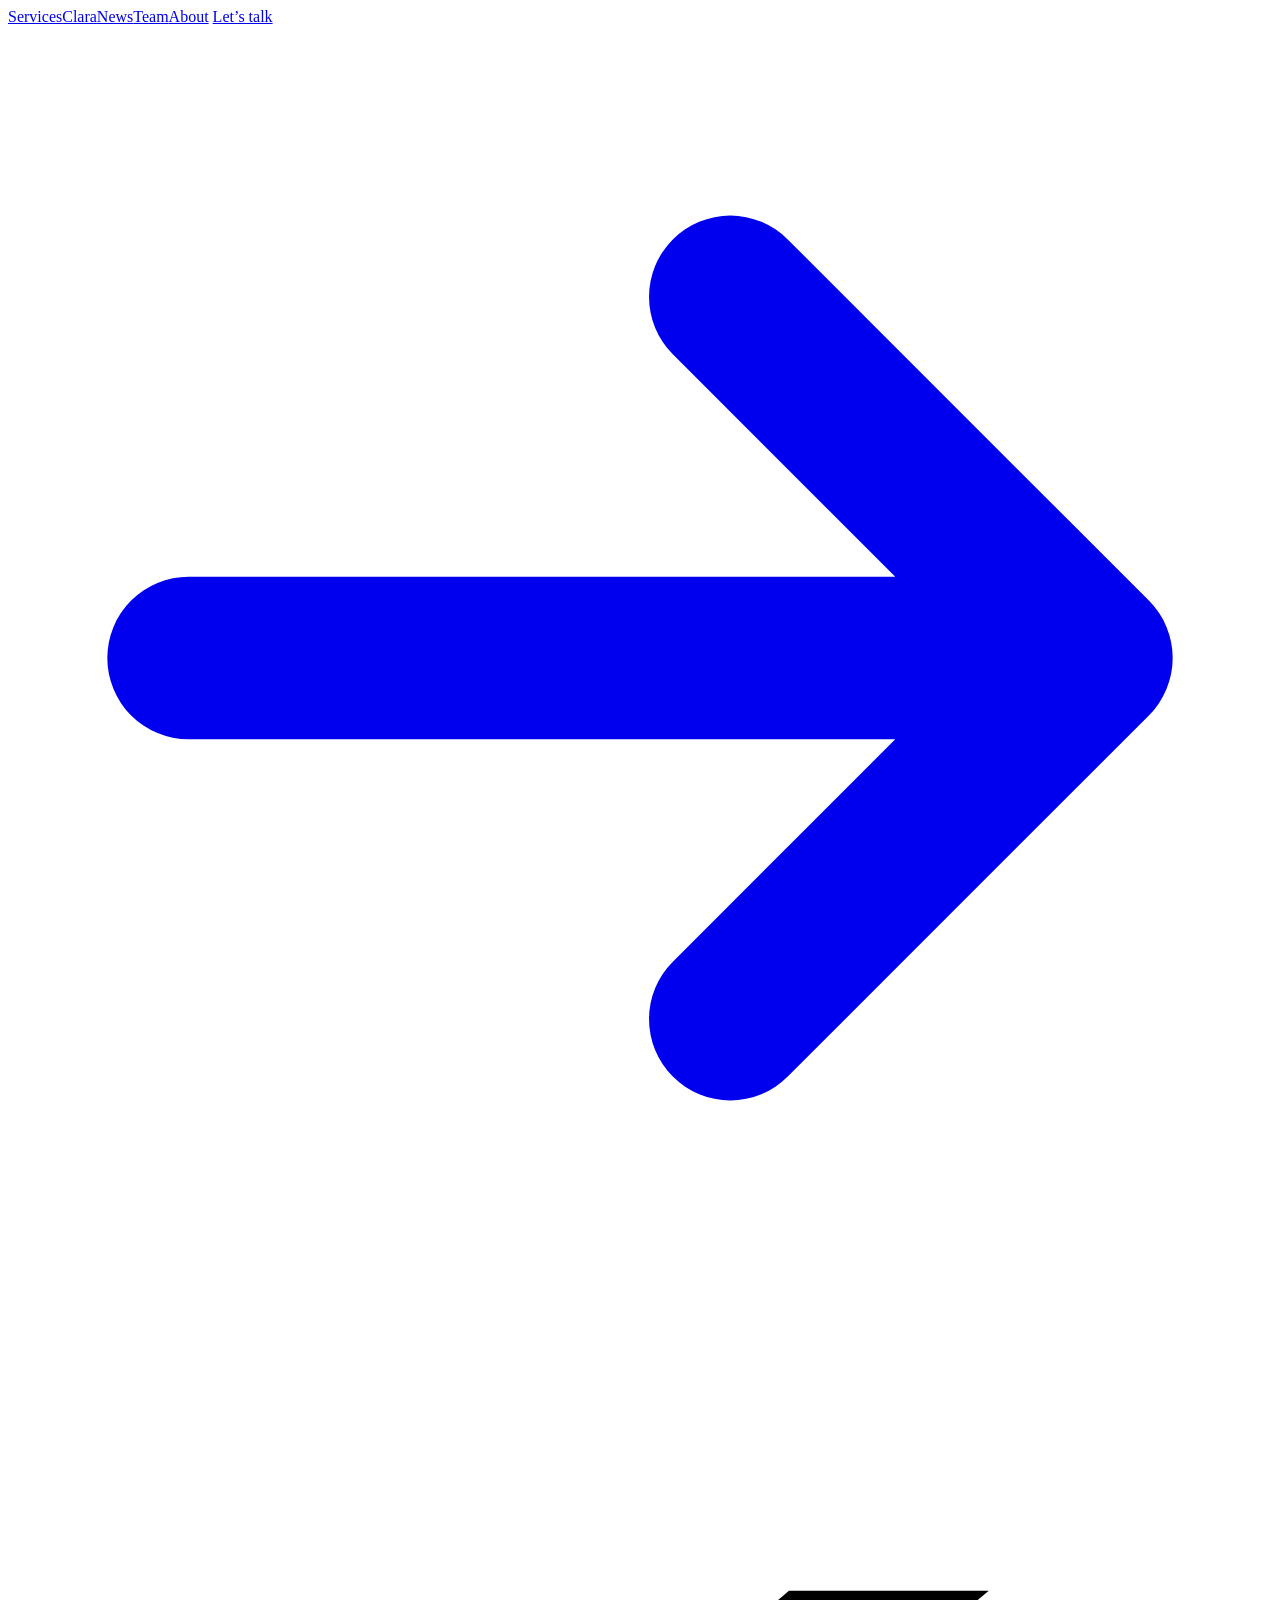
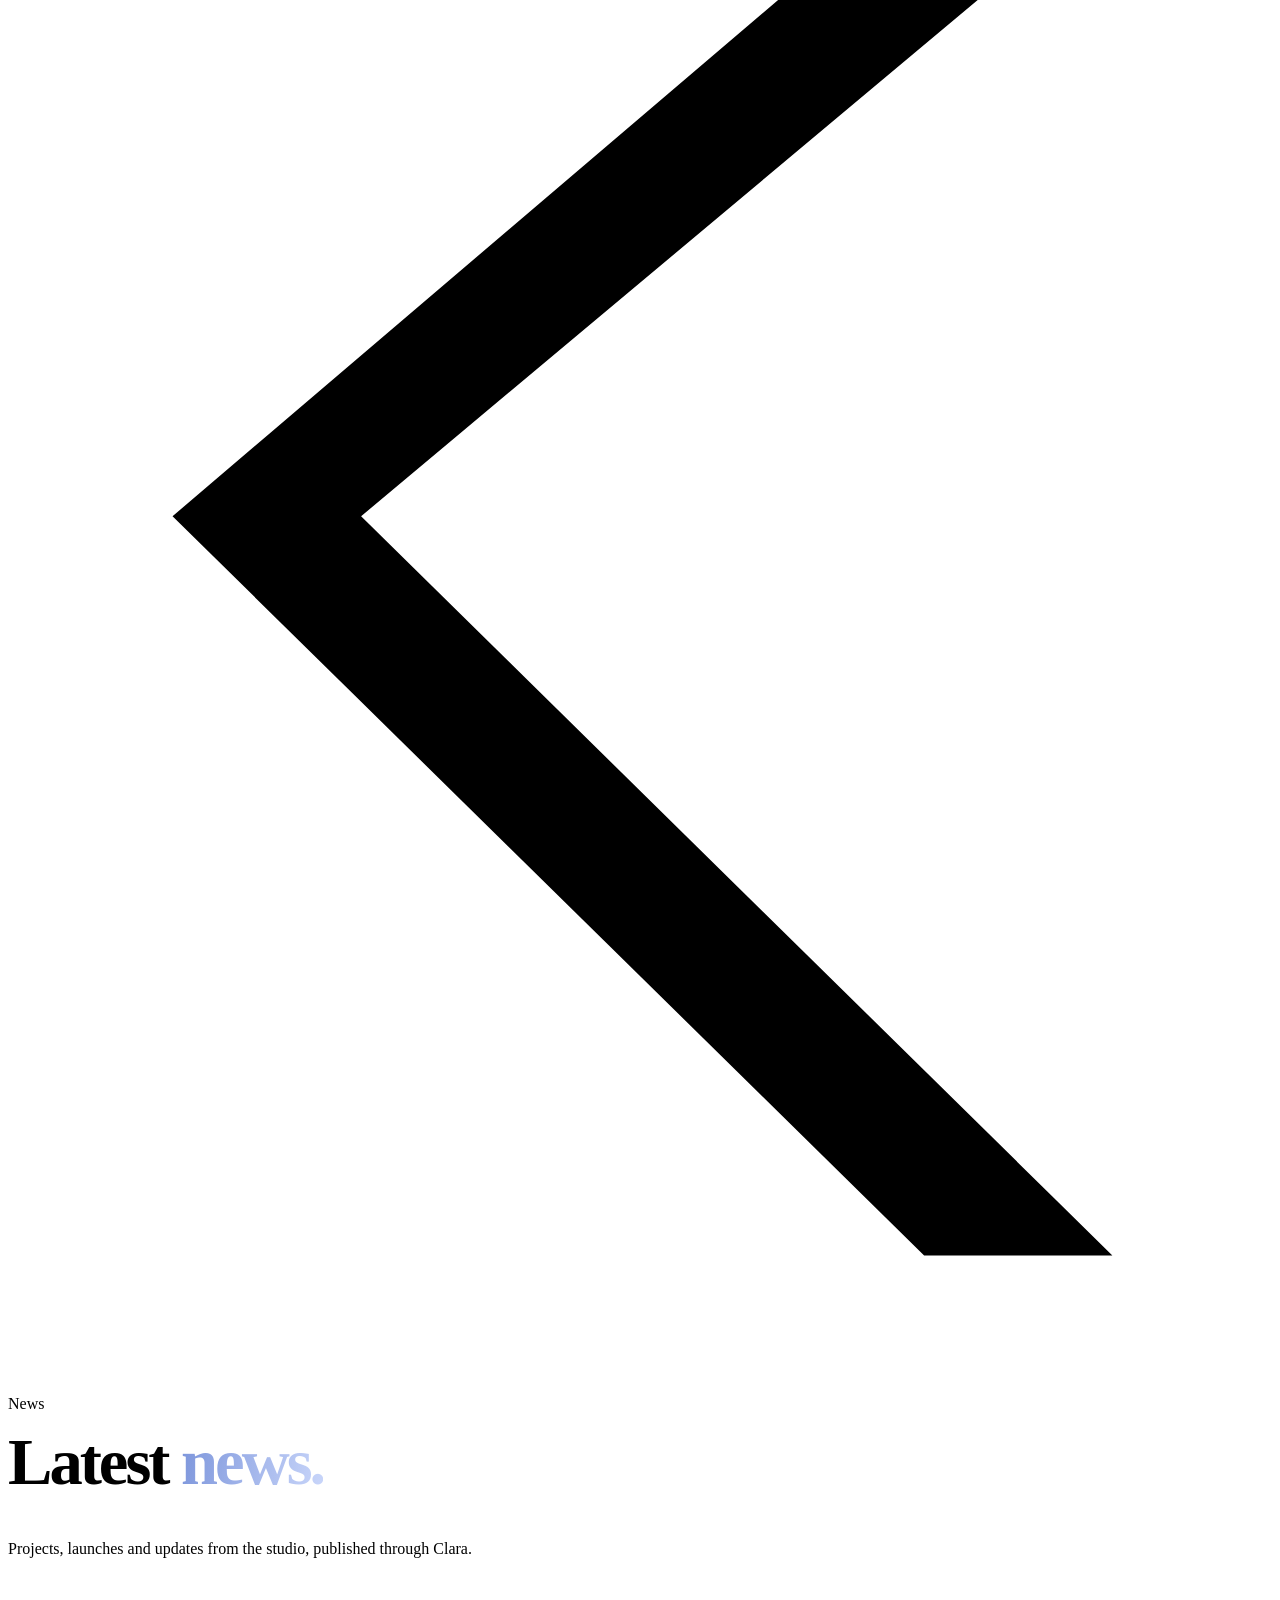
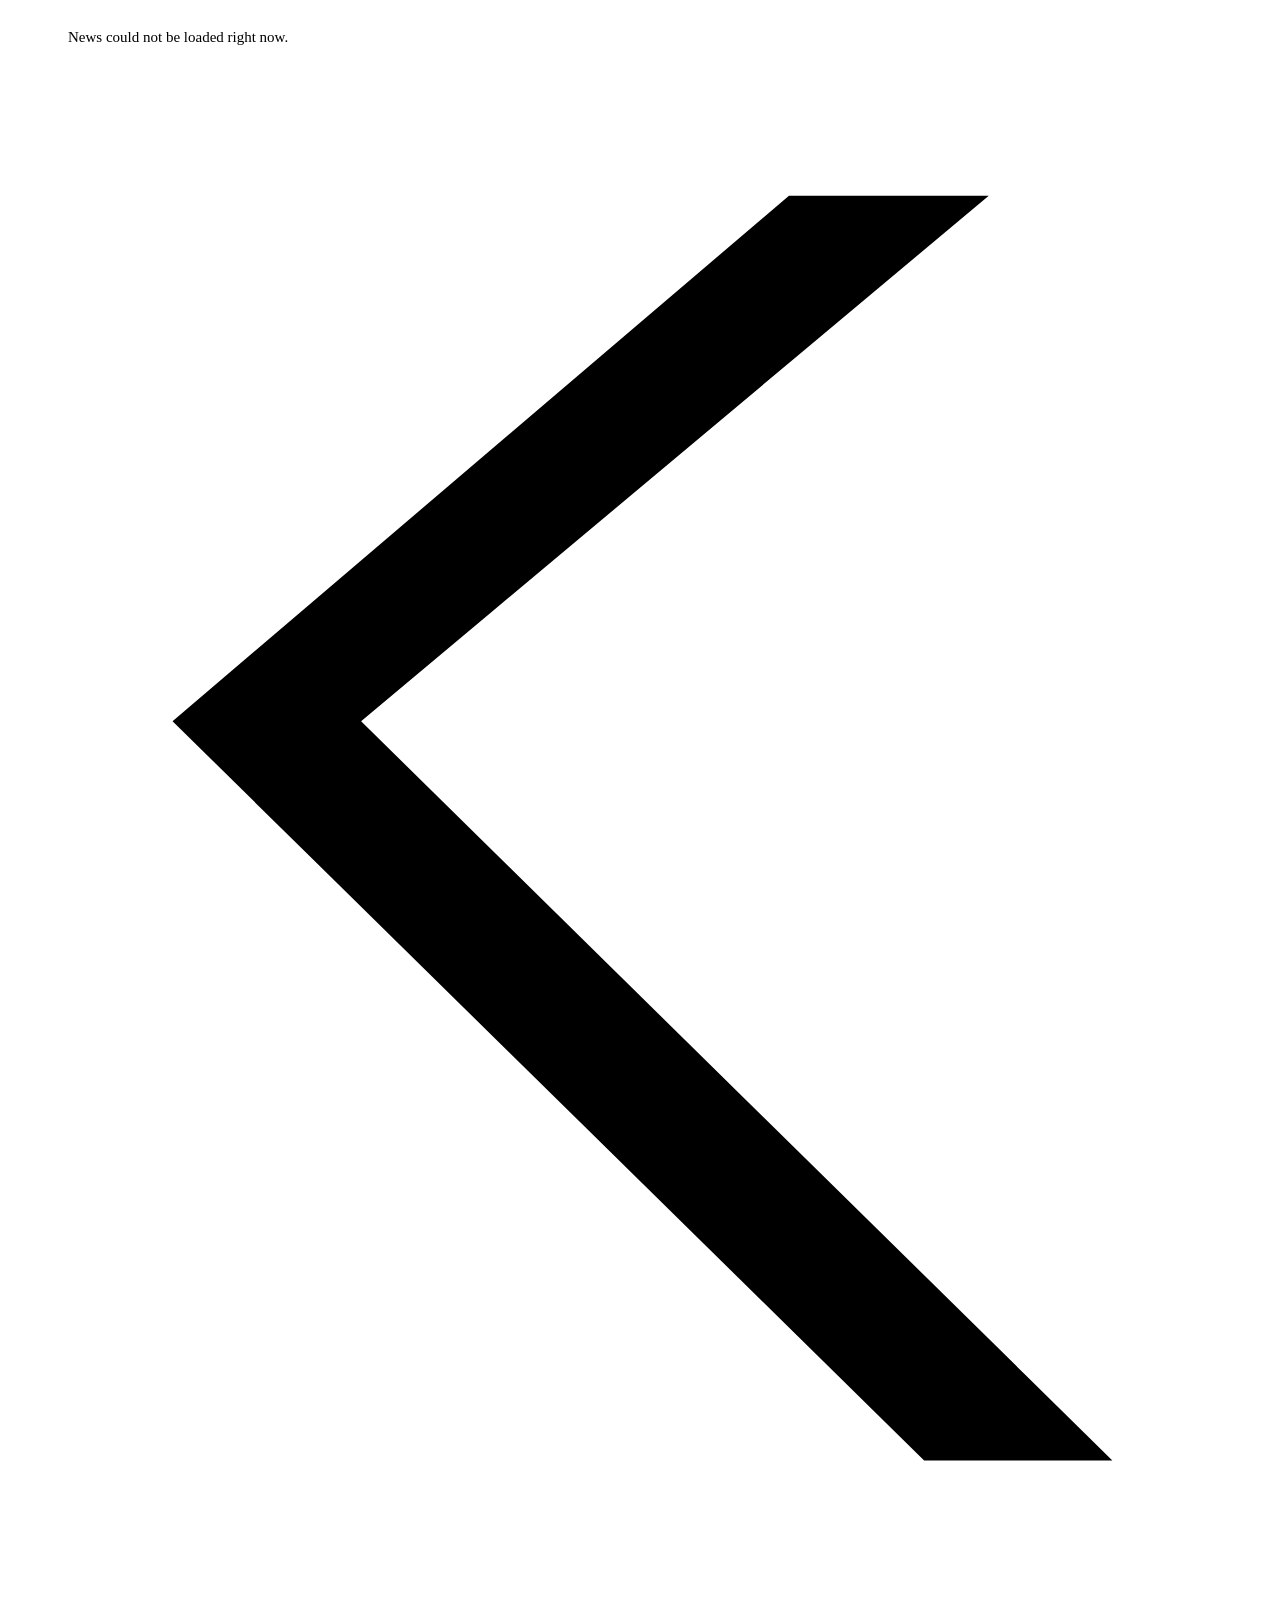
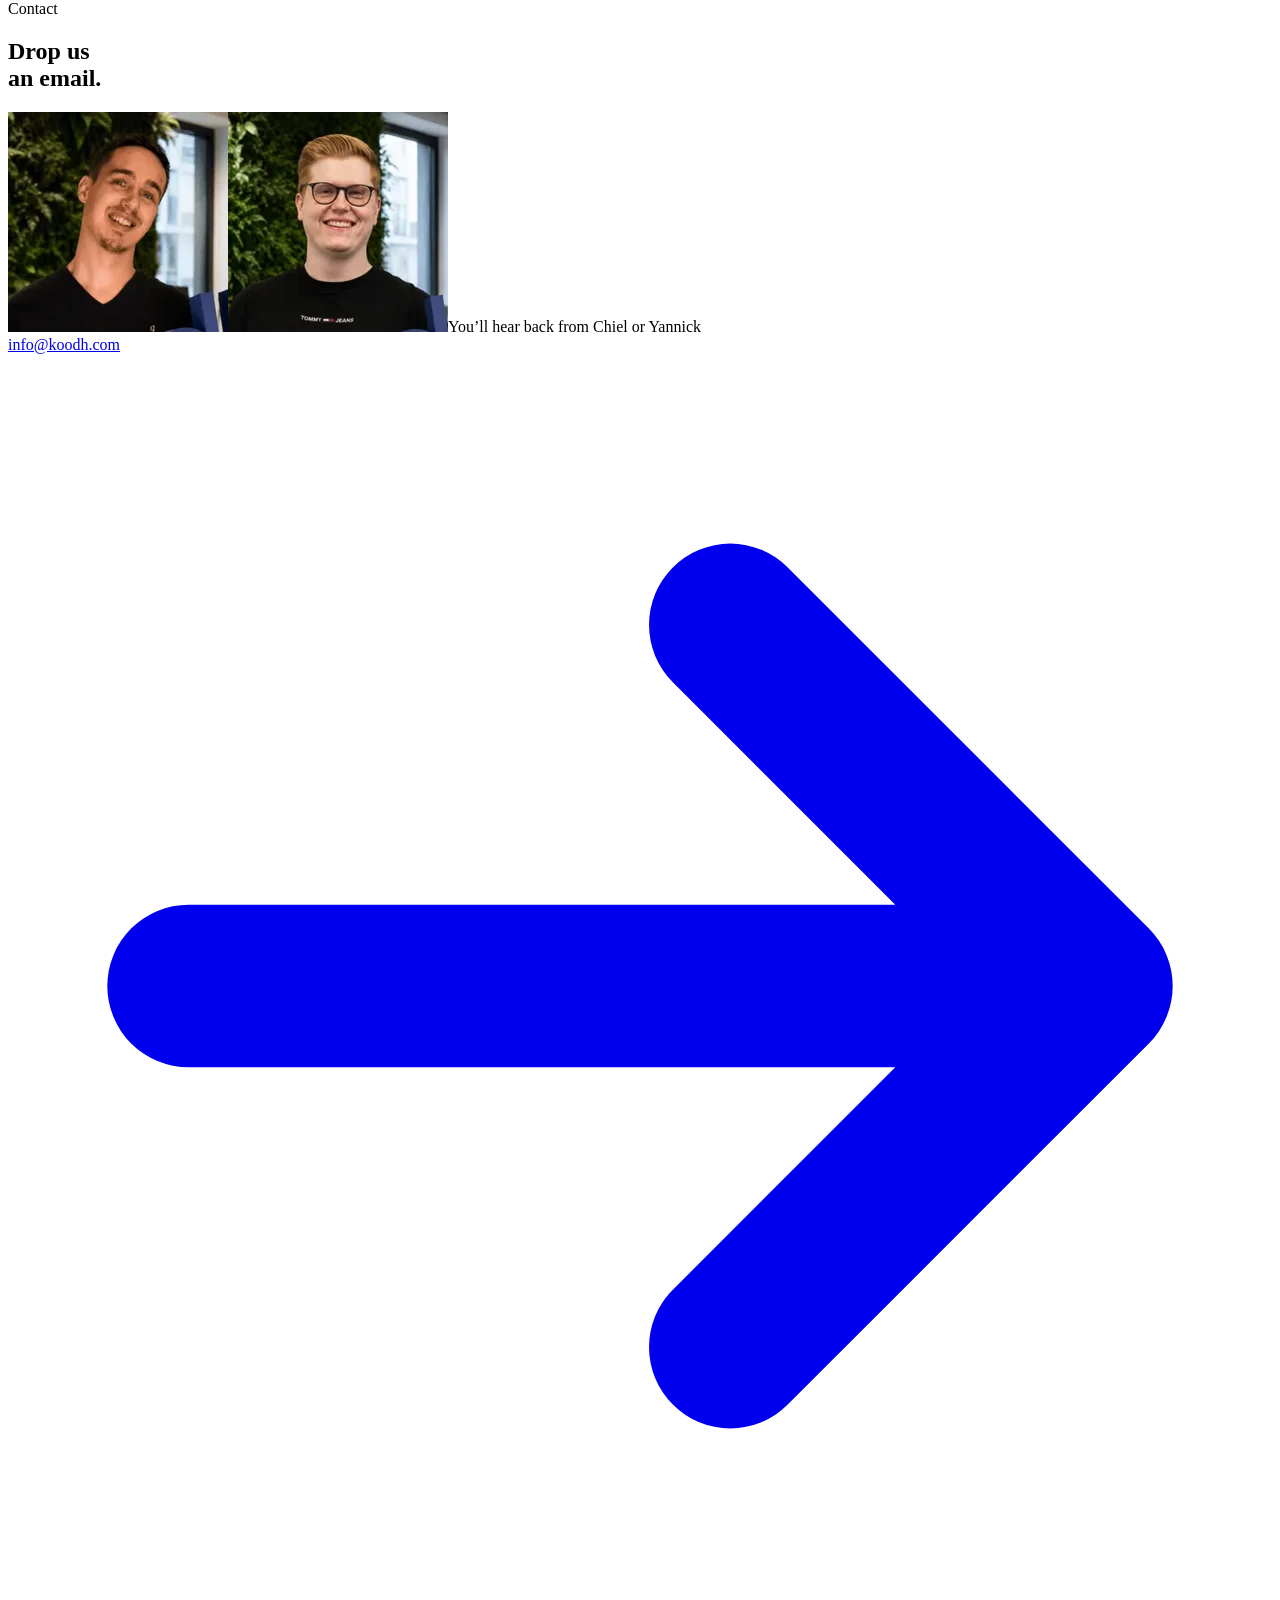
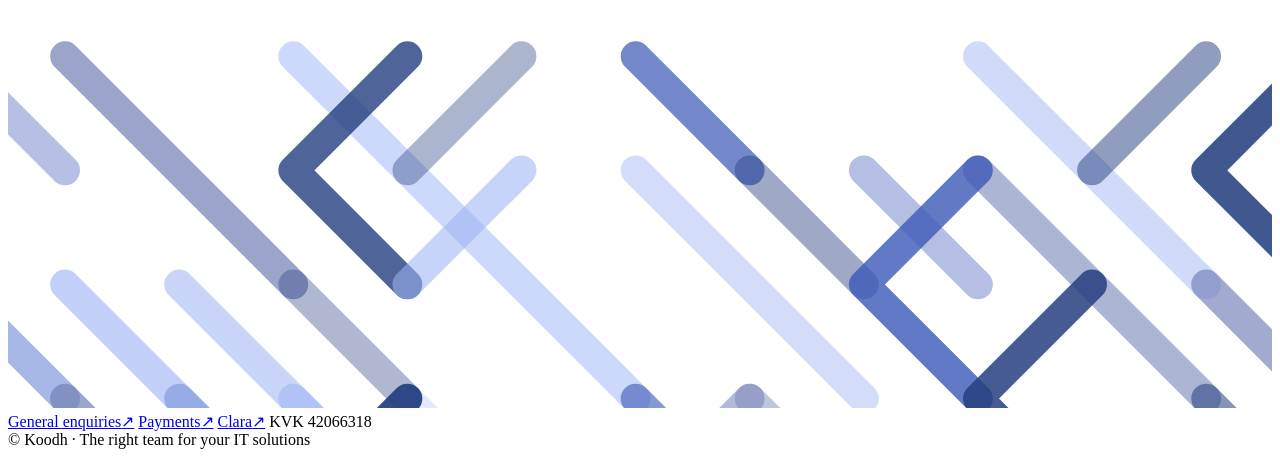
==== commit 0591a096: "**AI-verwijzingen zijn grotendeels verwijderd:** onder andere de "AI" pill in de hero, de dienst "AI" ====
--- a/frontend/public/nieuws/index.html
+++ b/frontend/public/nieuws/index.html
@@ -4,12 +4,16 @@
 <meta charset="utf-8">
 <meta name="viewport" content="width=device-width,initial-scale=1,viewport-fit=cover">
 <title>News · Koodh</title>
+<meta name="description" content="News, projects and updates from Koodh — websites, Microsoft 365, networks and IT.">
+<link rel="canonical" href="https://koodh.com/nieuws/">
+<link rel="icon" type="image/png" href="/assets/icon.png">
 <link rel="preconnect" href="https://fonts.googleapis.com">
 <link rel="stylesheet" href="https://fonts.googleapis.com/css2?family=Outfit:wght@300;400;500;600&family=Plus+Jakarta+Sans:wght@400;500;600;700&family=JetBrains+Mono:wght@400;500&display=swap">
 <link rel="stylesheet" href="/shared/chrome.css">
 <style>
 .page-head{padding-top:clamp(120px,18vh,190px)}
-.page-head h2{margin-top:16px}
+.page-head h1{font-size:clamp(38px,5.2vw,72px);line-height:1;letter-spacing:-.045em;margin-top:16px}
+.page-head h1 em{font-style:normal;background:linear-gradient(100deg,#7C95DB,#C9D6FA);-webkit-background-clip:text;background-clip:text;color:transparent}
 .page-head .lead{margin:18px 0 0}
 .news-empty{color:var(--dim);font-size:15px;padding:0 clamp(20px,4vw,48px)}
 .stack{display:grid;gap:0;padding-inline:12px;margin-top:clamp(36px,5vw,56px)}
@@ -41,7 +45,7 @@
 <main>
   <div class="wrap page-head">
     <span class="eyebrow"><svg viewBox="66 26 42 51" aria-hidden="true"><polygon points="91.95,30.476 98.589,30.476 77.733,47.939 102.696,72.502 96.441,72.502 71.467,47.939"/></svg> News</span>
-    <h2>Latest <em>news.</em></h2>
+    <h1>Latest <em>news.</em></h1>
     <p class="lead">Projects, launches and updates from the studio, published through Clara.</p>
   </div>
   <div class="stack" id="news-grid" data-testid="news-grid"><p class="news-empty">Loading news&hellip;</p></div>
@@ -76,7 +80,7 @@
     grid.innerHTML=items.map(function(it,idx){
       var img=it.image_url?'<img src="'+esc(it.image_url)+'" alt="" loading="lazy">':'';
       var ex=it.excerpt?'<div><p>'+esc(it.excerpt)+'</p></div>':'';
-      return '<article class="sc news '+V[idx%3]+'" style="--i:'+idx+'" data-testid="news-card"><div class="l"><div><h3>'+esc(it.title)+'</h3></div>'+ex+'</div><div class="circle">'+img+'</div><div class="r"><a class="visit" data-testid="news-read-btn" href="/nieuws/artikel/?id='+encodeURIComponent(it.id)+'">Read more <i>&rarr;</i></a></div></article>'
+      return '<article class="sc news '+V[idx%3]+'" style="--i:'+idx+'" data-testid="news-card"><div class="l"><div><h3>'+esc(it.title)+'</h3></div>'+ex+'</div><div class="circle">'+img+'</div><div class="r"><a class="visit" data-testid="news-read-btn" href="/nieuws/'+encodeURIComponent(it.slug)+'">Read more <i>&rarr;</i></a></div></article>'
     }).join('');
     if(window.koodhMagnetics)window.koodhMagnetics();
   }).catch(function(){grid.innerHTML='<p class="news-empty">News could not be loaded right now.</p>'})
